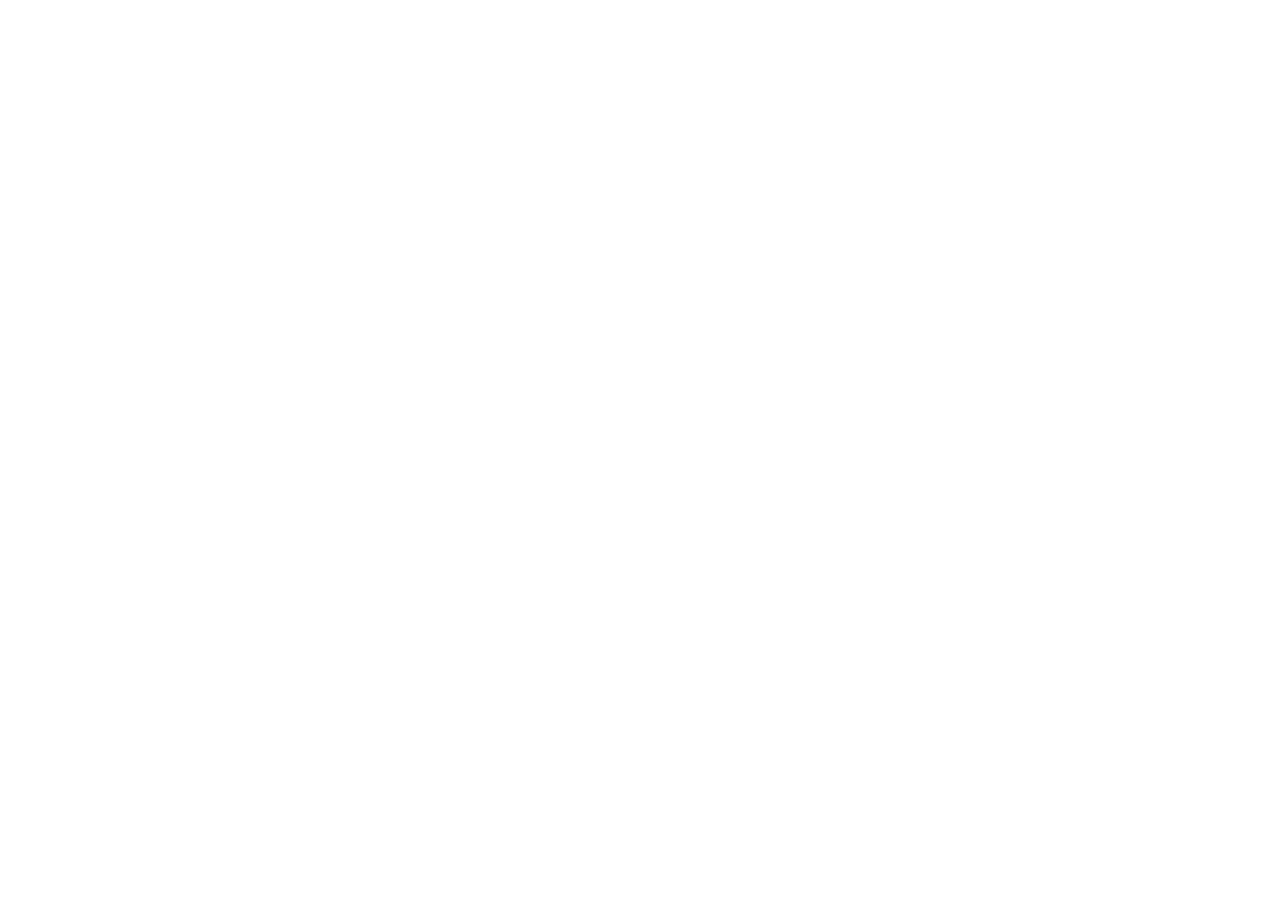
==== index.html @ 5ced7cef "Create index.html" ====
<!DOCTYPE html>
<html lang="pt-br">
<head>
    <meta charset="UTF-8">
    <meta http-equiv="X-UA-Compatible" content="IE=edge">
    <meta name="viewport" content="width=device-width, initial-scale=1.0">
    <link rel="shortcut icon" href="favicon.ico" type="image/x-icon">
    <title>Projeto Redes Sociais</title>
</head>
<body>
    
</body>
</html>
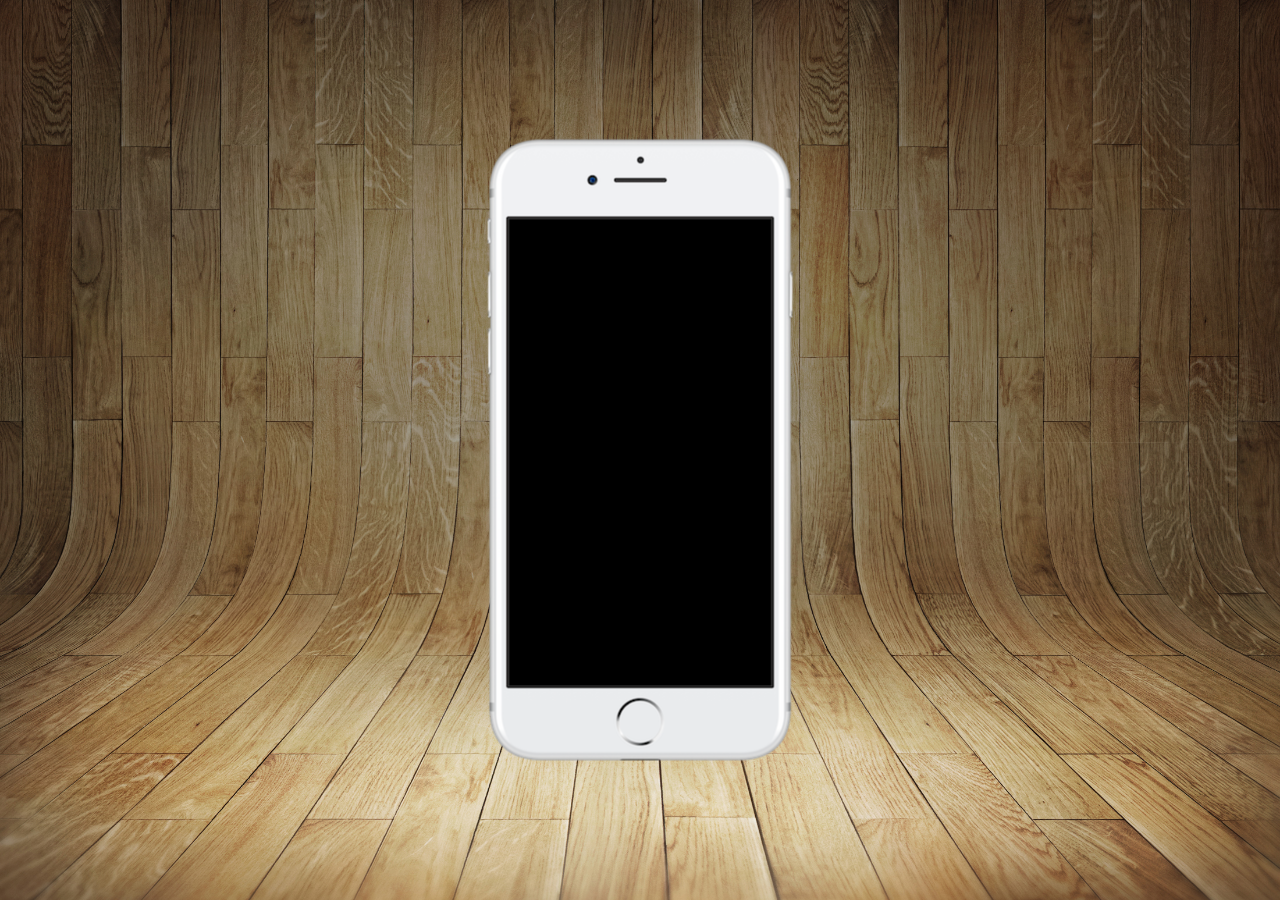
==== commit 67121ee7: "Telefone" ====
--- a/index.html
+++ b/index.html
@@ -5,9 +5,17 @@
     <meta http-equiv="X-UA-Compatible" content="IE=edge">
     <meta name="viewport" content="width=device-width, initial-scale=1.0">
     <link rel="shortcut icon" href="favicon.ico" type="image/x-icon">
+    <link rel="stylesheet" href="estilos/style.css">
     <title>Projeto Redes Sociais</title>
 </head>
 <body>
-    
+    <main>
+        <section id="telefone">
+
+        </section>
+        <section id="redes-sociais">
+
+        </section>
+    </main>    
 </body>
 </html>--- a/estilos/style.css
+++ b/estilos/style.css
@@ -0,0 +1,34 @@
+@charset "UTF-8";
+
+* {
+    margin: 0px;
+    padding: 0px;
+    font-family: Arial, Helvetica, sans-serif;
+}
+
+html, body {
+    height: 100vh;
+    width: 100vw;
+    background-color: black;
+}
+
+body {
+    background: url('../imagens/fundo-madeira.jpg') no-repeat top center;
+    background-size: cover;
+    background-attachment: fixed;
+}
+
+main {
+    position: relative;
+    height: 100vh; 
+}
+
+section#telefone {
+    position: absolute;
+    top: 50%;
+    left: 50%;
+    transform: translate(-50%, -50%);
+    height: 627px;
+    width: 311px;
+    background: url('../imagens/frame-iphone.png') no-repeat;
+}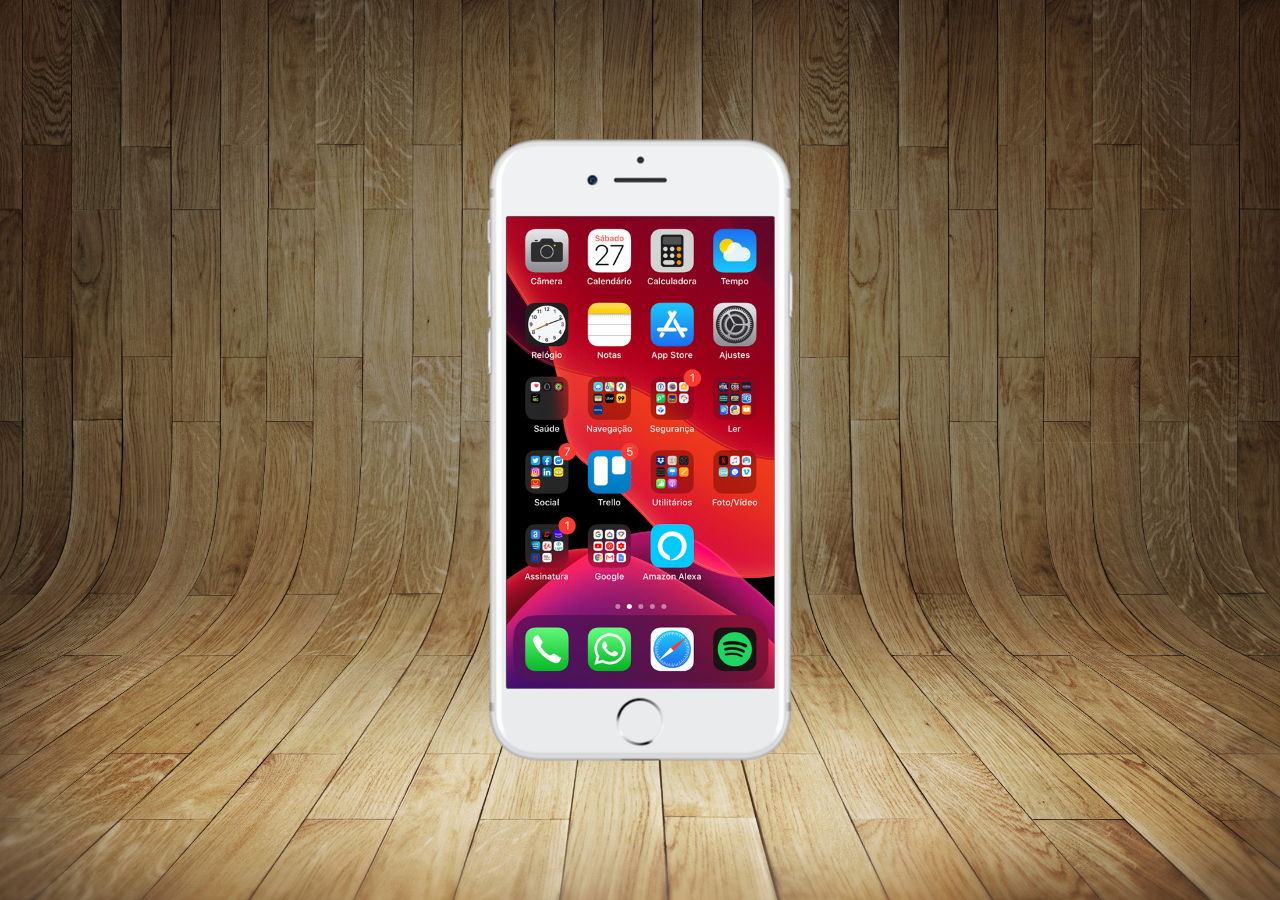
==== commit 616575db: "projeto" ====
--- a/index.html
+++ b/index.html
@@ -11,7 +11,7 @@
 <body>
     <main>
         <section id="telefone">
-
+            <iframe src="home.html" name="tela" id="tela" frameborder="0"></iframe>
         </section>
         <section id="redes-sociais">
 
--- a/estilos/style.css
+++ b/estilos/style.css
@@ -31,4 +31,12 @@
     height: 627px;
     width: 311px;
     background: url('../imagens/frame-iphone.png') no-repeat;
+}
+
+iframe#tela {
+    position: relative;
+    top: 80px;
+    left: 22px;
+    width: 268px;
+    height: 472px;
 }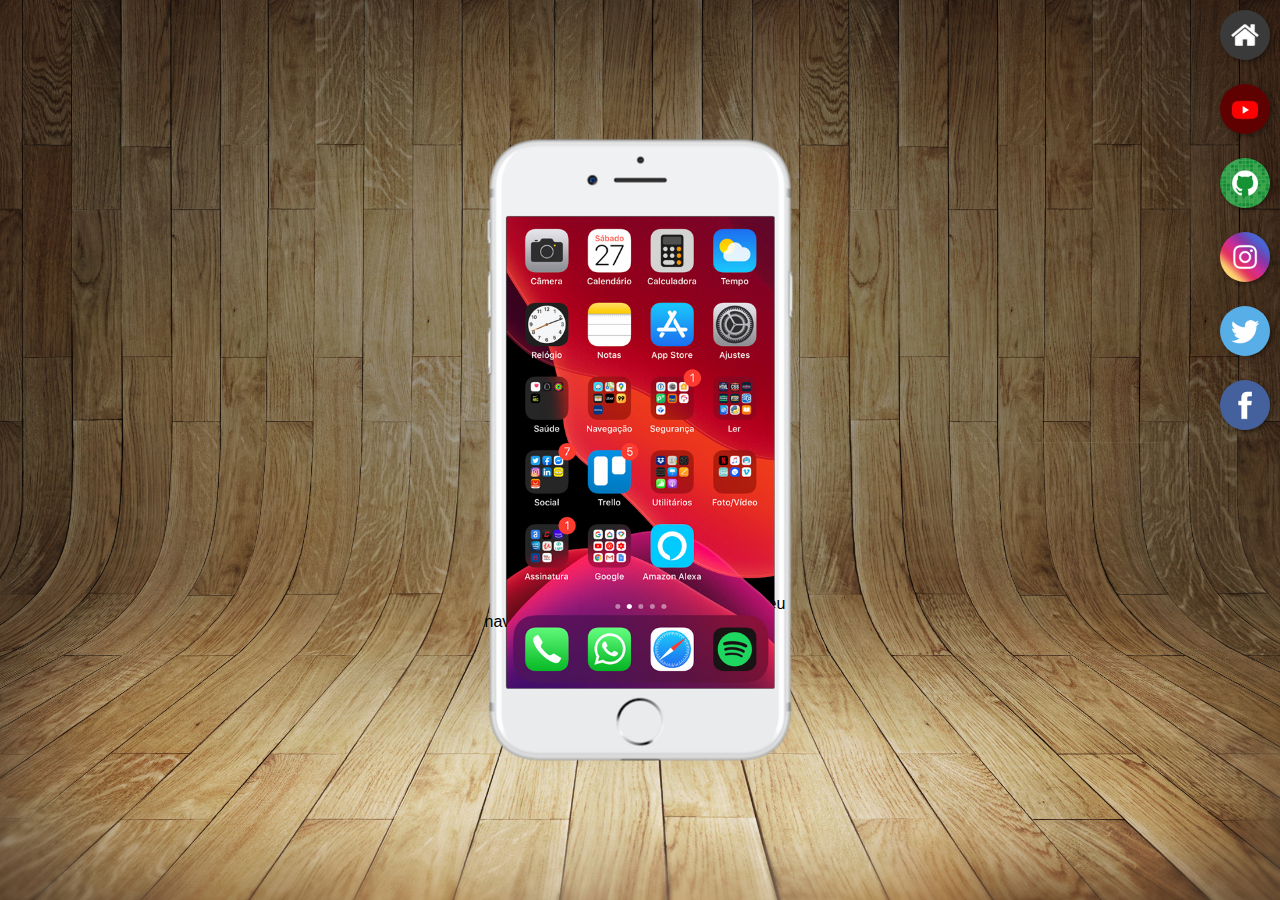
==== commit 7fe0720b: "projeto" ====
--- a/index.html
+++ b/index.html
@@ -12,9 +12,15 @@
     <main>
         <section id="telefone">
             <iframe src="home.html" name="tela" id="tela" frameborder="0"></iframe>
+            Seu navegador não é compatível com isso.
         </section>
         <section id="redes-sociais">
-
+            <a href="#" target="tela"><img src="imagens/logo-home.jpg" alt="Home"></a><br>
+            <a href="#" target="tela"><img src="imagens/logo-youtube.jpg" alt="YouTube"></a><br>
+            <a href="#" target="tela"><img src="imagens/logo-github.jpg" alt="GitHub"></a><br>
+            <a href="#" target="tela"><img src="imagens/logo-instagram.jpg" alt="Instagram"></a><br>
+            <a href="#" target="tela"><img src="imagens/logo-twitter.jpg" alt="Twitter"></a><br>
+            <a href="#" target="tela"><img src="imagens/logo-facebook.jpg" alt="Facebook"></a>
         </section>
     </main>    
 </body>
--- a/estilos/style.css
+++ b/estilos/style.css
@@ -39,4 +39,23 @@
     left: 22px;
     width: 268px;
     height: 472px;
+}
+
+section#redes-sociais {
+    text-align: right;
+}
+
+section#redes-sociais img {
+    width: 50px;
+    margin: 10px;
+    border-radius: 50%;
+    box-shadow: 2px 2px 5px rgba(0, 0, 0, 0.400);
+    box-sizing: border-box;
+}
+
+section#redes-sociais img:hover {
+    border: 2px solid rgba(255, 255, 255, 0.637);
+    transform: translate(-3px, -3px);
+    box-shadow: 5px 5px 10px rgba(0, 0, 0, 0.623);
+    transition: transform .3s, border 1s;
 }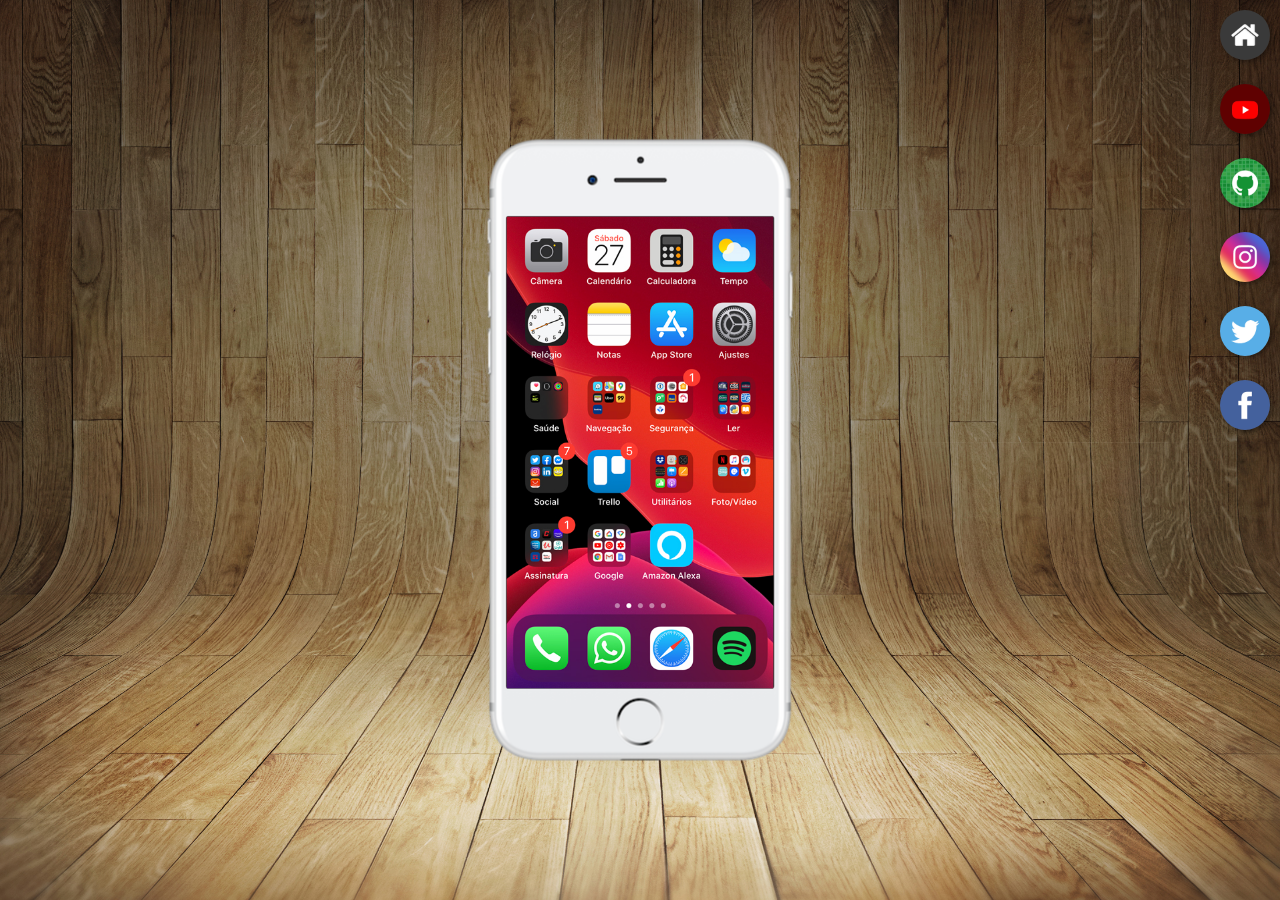
==== commit 7cfb94e3: "Social" ====
--- a/index.html
+++ b/index.html
@@ -11,16 +11,15 @@
 <body>
     <main>
         <section id="telefone">
-            <iframe src="home.html" name="tela" id="tela" frameborder="0"></iframe>
-            Seu navegador não é compatível com isso.
+            <iframe src="home.html" name="tela" id="tela" frameborder="0">Seu navegador não é compatível com isso.</iframe>
         </section>
         <section id="redes-sociais">
-            <a href="#" target="tela"><img src="imagens/logo-home.jpg" alt="Home"></a><br>
-            <a href="#" target="tela"><img src="imagens/logo-youtube.jpg" alt="YouTube"></a><br>
-            <a href="#" target="tela"><img src="imagens/logo-github.jpg" alt="GitHub"></a><br>
-            <a href="#" target="tela"><img src="imagens/logo-instagram.jpg" alt="Instagram"></a><br>
-            <a href="#" target="tela"><img src="imagens/logo-twitter.jpg" alt="Twitter"></a><br>
-            <a href="#" target="tela"><img src="imagens/logo-facebook.jpg" alt="Facebook"></a>
+            <a href="home.html" target="tela"><img src="imagens/logo-home.jpg" alt="Home"></a><br>
+            <a href="youtube.html" target="tela"><img src="imagens/logo-youtube.jpg" alt="YouTube"></a><br>
+            <a href="github.html" target="tela"><img src="imagens/logo-github.jpg" alt="GitHub"></a><br>
+            <a href="instagram.html" target="tela"><img src="imagens/logo-instagram.jpg" alt="Instagram"></a><br>
+            <a href="twitter.html" target="tela"><img src="imagens/logo-twitter.jpg" alt="Twitter"></a><br>
+            <a href="facebook.html" target="tela"><img src="imagens/logo-facebook.jpg" alt="Facebook"></a>
         </section>
     </main>    
 </body>
--- a/estilos/style.css
+++ b/estilos/style.css
@@ -37,7 +37,7 @@
     position: relative;
     top: 80px;
     left: 22px;
-    width: 268px;
+    width: 267px;
     height: 472px;
 }
 
